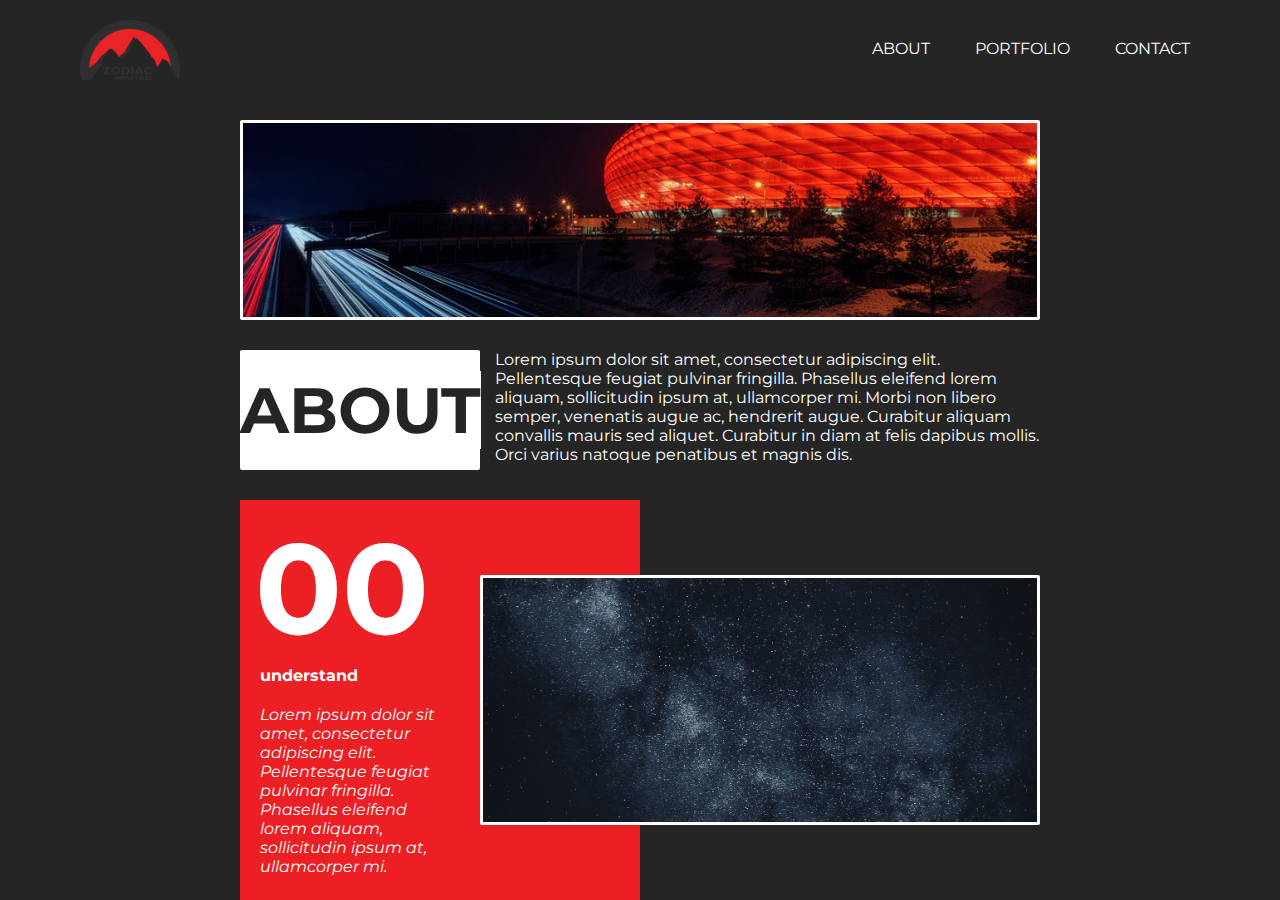
==== about.html @ 88be8e53 "init about page" ====
<!doctype>
<html>
<head>
	<title>Zodiac Industrial</title>
	<meta charset="utf-8">
	<meta lang="en">
	<meta name="viewport" content="width=device-width, initial-scale=1.0">
	<link href="about.css" type="text/css" rel="stylesheet">
	<link href="about_small.css" type="text/css" rel="stylesheet">
</head>
<body>
		<header>
			<img src="img/Color_Logo.png">
			<div id="link_bar">
				<a src="#">ABOUT</a>
				<a src="#">PORTFOLIO</a>
				<a src="#">CONTACT</a>
			</div>
		</header>

	<div id="main_content">
		<div id="main_banner"></div>

		<article id="about-section">
			<div>
				<h1>ABOUT</h1>
			</div>
			<div>
				<p>Lorem ipsum dolor sit amet, consectetur adipiscing elit. Pellentesque feugiat pulvinar fringilla. Phasellus eleifend lorem aliquam, sollicitudin ipsum at, ullamcorper mi. Morbi non libero semper, venenatis augue ac, hendrerit augue. Curabitur aliquam convallis mauris sed aliquet. Curabitur in diam at felis dapibus mollis. Orci varius natoque penatibus et magnis dis.</p>
			</div>
		</article>

		<article id="understand">
			<div id="understand_text">
				<h1>00</h1>
				<b>understand</b>
				<i>Lorem ipsum dolor sit amet, consectetur adipiscing elit. Pellentesque feugiat pulvinar fringilla. Phasellus eleifend lorem aliquam, sollicitudin ipsum at, ullamcorper mi.</h1>
			</div>
			<div id="understand_banner"></div>
			<div class="box_art">
				<div></div>
				<div></div>
				<div></div>
				<div></div>
				<div></div>
			</div>
		</article>


	</div>
	<script src=""></script>
</body>
</html>
---- about.css ----
@import url('https://fonts.googleapis.com/css?family=Montserrat:400,700&display=swap');

* {
	margin:0;
	padding:0;
	box-sizing:border-box;
	font-family: 'Montserrat', sans-serif;
	color:#FFFFFF;
}

body{
	background-color:#252525;
}

header{
	display:flex;
	justify-content: space-between;
	padding:0 80px;
  margin-bottom: 20px;
}

header img{
	width:100px;
	height:100px;
}

header div{
	display:flex;
	align-items:center;
}

header div a{
	padding:10px;
	border-bottom:solid 3px rgba(0,0,0,0);
}

header div a:hover{
	cursor:default;
	border-bottom:solid 3px white;
}


header div a:nth-child(2) {
	margin:0 25px;
}

#main_content{
  margin:0 auto;
  display:flex;
  flex-direction:column;
  justify-content:center;
  align-items:center;
  max-width:800px;
}

#main_banner{
  width:100%;
  height:200px;
  background-image: url("img/Allianz-Arena.jpg");
  background-size:cover;
  background-position: center;
  border:solid 3px white;
  border-radius:2px;
  margin-bottom:30px;
}

#about-section{
  display:flex;
  flex-direction: row;
  justify-content:center;
  align-items:center;
  height:120px;
}

#about-section div{
  height: 100%;
}

#about-section div:nth-child(1){
  display:flex;
  justify-content: center;
  align-items:center;
  margin-right:15px;
  border-radius: 2px;
  padding:0 25px;
  width:30%;
  font-size:2em;
  background-color:white;
}

#about-section div:nth-child(2){
  width:70%;
}

#about-section h1{
  background-color:white;
  color:#252525;
  font-weight: bold;
}

#understand{
  height: 400px;
  width:100%;
  position:relative;
  margin-top:30px;
}

#understand_text{
  width:50%;
  height:400px;
  background-color:#EC1F24;
  display:flex;
  flex-direction:column;
  padding:10px 0px 10px 15px;
  position:absolute;
  top:0;
  left:0;
}

#understand_text>*{
	width:50%;
}

#understand_text h1{
	font-size:8em;
}

#understand_text b {
	margin-bottom:20px;
	margin-left:5px;
}

#understand_text i {
	margin-left:5px;
}

#understand_banner{
  width:70%;
  height:250px;
  background-image: url("img/astrology-astronomy-constellation-2098427.jpg");
  background-size:cover;
  background-position: center;
  border:solid 3px white;
  border-radius:2px;
  position:relative;
  top:75px;
  right:0;
  margin-left:auto;
}
---- about_small.css ----
@media only screen and (max-width: 800px) {
  header{
    flex-direction:column;
  }

  #main_banner{
    border:1px solid white;
    width:90%;
  }

  #about-section{
    flex-direction: column;
    width:90%;
    height:100%;
  }

  #about-section div:nth-child(1){
    width:100%;
    margin:0;
    margin-bottom:15px;
    padding:20px;
  }

  #about-section div:nth-child(2){
    width:100%;
  }
  
  #understand{
	  display:flex;
	  flex-direction:row;
	  position:static;
	  width:90%;
	  background-color:gray;
	  height:auto;
  }
  
  #understand_text{
	  width:50%;
	  height:auto;
  }
  
  #understand_text>*{
	  width:95%;
  }
  
  #understand_text h1{
	  font-size:5em;
  }
  
  #understand_text{
	  position:static;
  }
  
  #understand_banner{
	  width:50%;
	  height:auto;
	  background-image: url("img/astrology-astronomy-constellation-2098427.jpg");
	  background-size:cover;
	  background-position: center;
	  border:solid 3px white;
	  border-radius:2px;
  }
}
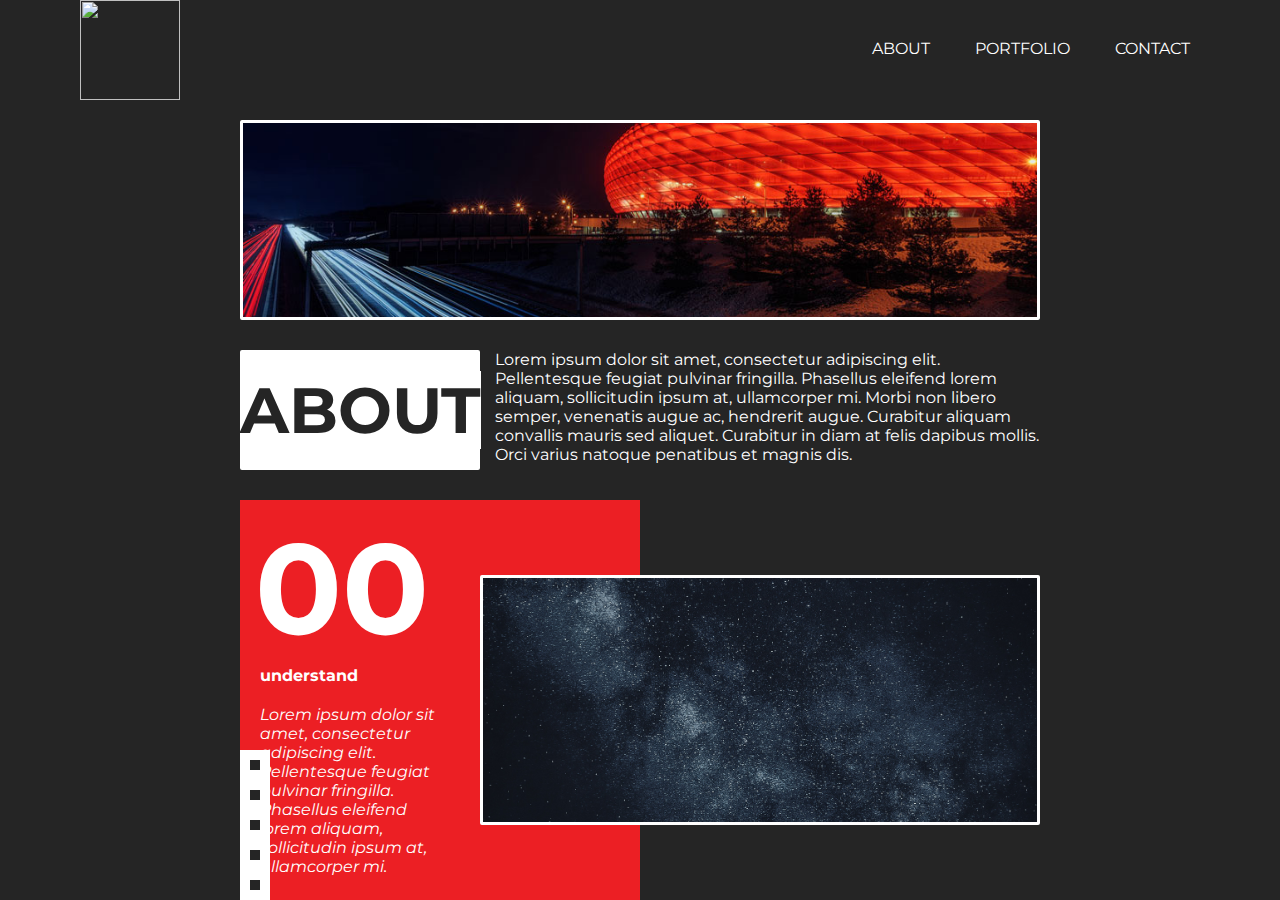
==== commit 4ab7aee0: "sorted images, renamed files, adjusted logos" ====
--- a/about.html
+++ b/about.html
@@ -10,7 +10,7 @@
 </head>
 <body>
 		<header>
-			<img src="img/Color_Logo.png">
+			<img src="img/logos/rb_logo.png">
 			<div id="link_bar">
 				<a src="#">ABOUT</a>
 				<a src="#">PORTFOLIO</a>
@@ -37,12 +37,12 @@
 				<i>Lorem ipsum dolor sit amet, consectetur adipiscing elit. Pellentesque feugiat pulvinar fringilla. Phasellus eleifend lorem aliquam, sollicitudin ipsum at, ullamcorper mi.</h1>
 			</div>
 			<div id="understand_banner"></div>
-			<div class="box_art">
-				<div></div>
-				<div></div>
-				<div></div>
-				<div></div>
-				<div></div>
+			<div id="understand_box_art" class="box_art">
+				<div class="box"></div>
+				<div class="box"></div>
+				<div class="box"></div>
+				<div class="box"></div>
+				<div class="box"></div>
 			</div>
 		</article>
 
--- a/about.css
+++ b/about.css
@@ -56,7 +56,7 @@
 #main_banner{
   width:100%;
   height:200px;
-  background-image: url("img/Allianz-Arena.jpg");
+  background-image: url("img/allianz_arena.jpg");
   background-size:cover;
   background-position: center;
   border:solid 3px white;
@@ -137,7 +137,7 @@
 #understand_banner{
   width:70%;
   height:250px;
-  background-image: url("img/astrology-astronomy-constellation-2098427.jpg");
+  background-image: url("img/astrology_astronomy_constellation.jpg");
   background-size:cover;
   background-position: center;
   border:solid 3px white;
@@ -147,3 +147,17 @@
   right:0;
   margin-left:auto;
 }
+
+#understand .box_art{
+  display:flex;
+  flex-direction:column;
+  position:relative;
+  z-index: 1;
+}
+
+.box{
+  width:30px;
+  height:30px;
+  border:solid 10px white;
+  background-color:#252525;
+}--- a/about_small.css
+++ b/about_small.css
@@ -60,4 +60,5 @@
 	  border:solid 3px white;
 	  border-radius:2px;
   }
+  
 }
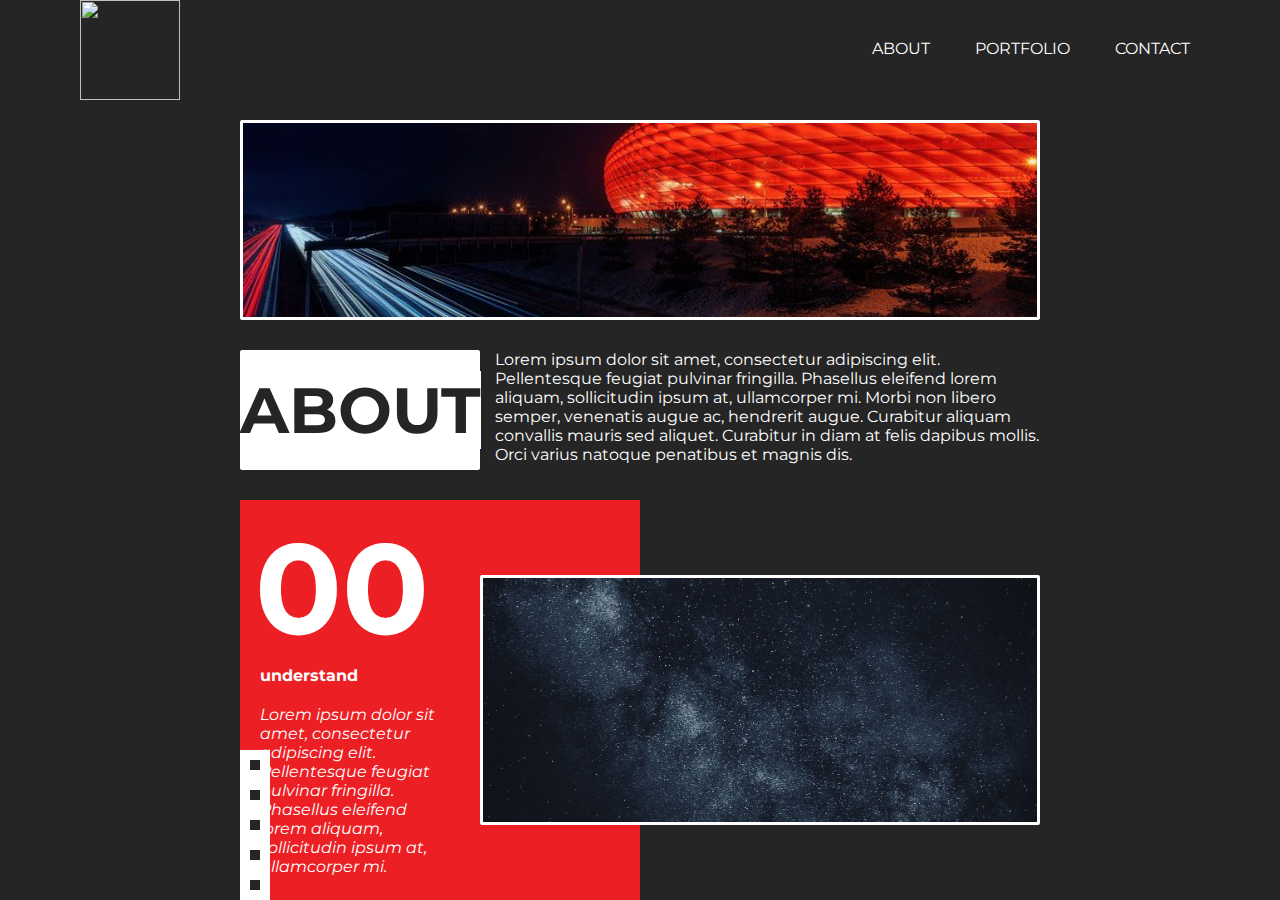
==== commit 8c915559: "Linked about in bars. added compressed images. linked compressed images" ====
--- a/about.html
+++ b/about.html
@@ -10,9 +10,11 @@
 </head>
 <body>
 		<header>
-			<img src="img/logos/rb_logo.png">
+			<a href="/">
+				<img src="img/logos/wr_logo-compressed.png">
+			</a>
 			<div id="link_bar">
-				<a src="#">ABOUT</a>
+				<a src="about.html">ABOUT</a>
 				<a src="#">PORTFOLIO</a>
 				<a src="#">CONTACT</a>
 			</div>
--- a/about.css
+++ b/about.css
@@ -56,7 +56,7 @@
 #main_banner{
   width:100%;
   height:200px;
-  background-image: url("img/allianz_arena.jpg");
+  background-image: url("img/allianz_arena-compressed.jpg");
   background-size:cover;
   background-position: center;
   border:solid 3px white;
@@ -137,7 +137,7 @@
 #understand_banner{
   width:70%;
   height:250px;
-  background-image: url("img/astrology_astronomy_constellation.jpg");
+  background-image: url("img/astrology_astronomy_constellation-compressed.jpg");
   background-size:cover;
   background-position: center;
   border:solid 3px white;
@@ -160,4 +160,4 @@
   height:30px;
   border:solid 10px white;
   background-color:#252525;
-}+}
--- a/about_small.css
+++ b/about_small.css
@@ -24,7 +24,7 @@
   #about-section div:nth-child(2){
     width:100%;
   }
-  
+
   #understand{
 	  display:flex;
 	  flex-direction:row;
@@ -33,32 +33,32 @@
 	  background-color:gray;
 	  height:auto;
   }
-  
+
   #understand_text{
 	  width:50%;
 	  height:auto;
   }
-  
+
   #understand_text>*{
 	  width:95%;
   }
-  
+
   #understand_text h1{
 	  font-size:5em;
   }
-  
+
   #understand_text{
 	  position:static;
   }
-  
+
   #understand_banner{
 	  width:50%;
 	  height:auto;
-	  background-image: url("img/astrology-astronomy-constellation-2098427.jpg");
+	  background-image: url("img/astrology-astronomy-constellation-compressed.jpg");
 	  background-size:cover;
 	  background-position: center;
 	  border:solid 3px white;
 	  border-radius:2px;
   }
-  
+
 }
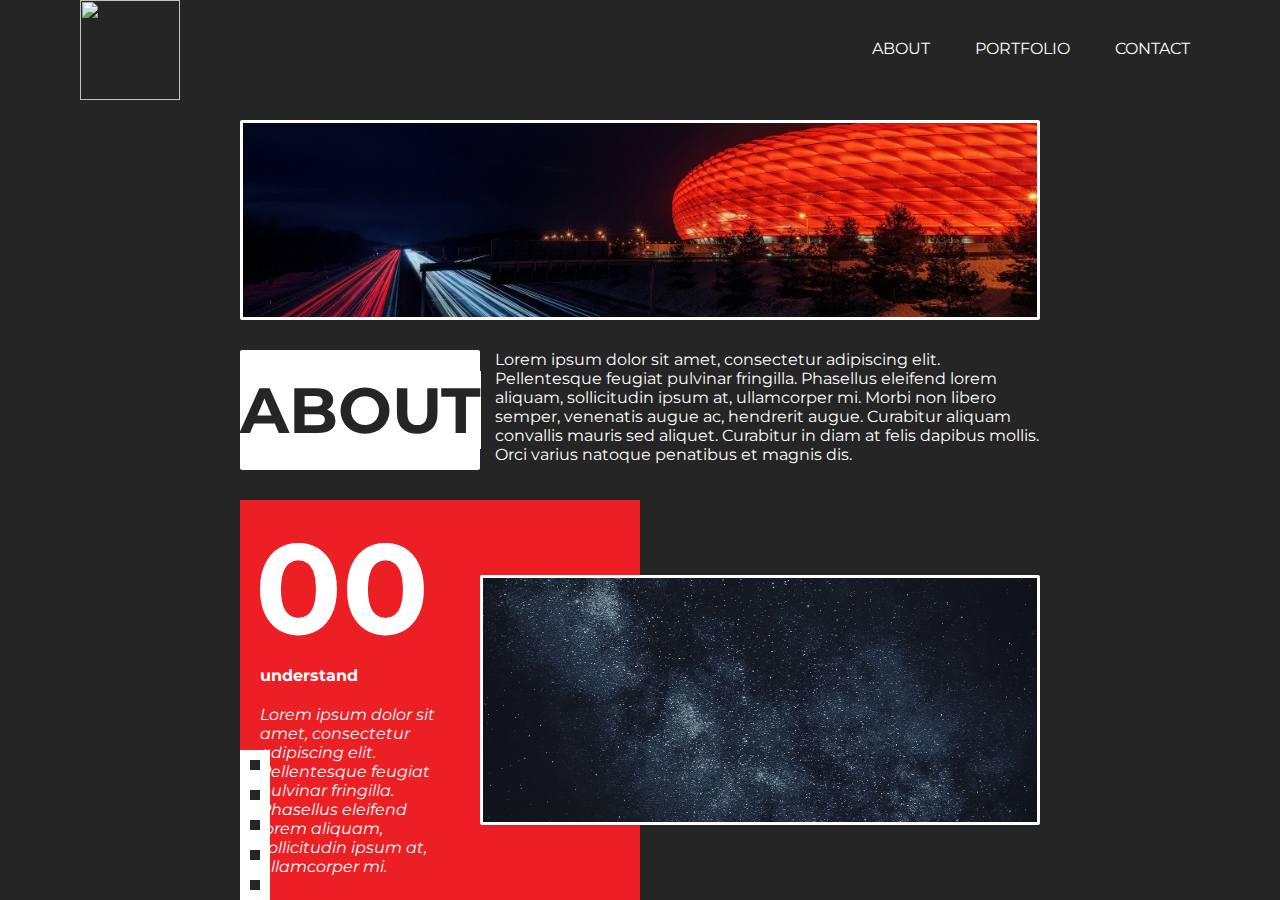
==== commit aa3ed33d: "Removed link decoration, linked properly, linked images properly." ====
--- a/about.html
+++ b/about.html
@@ -14,7 +14,7 @@
 				<img src="img/logos/wr_logo-compressed.png">
 			</a>
 			<div id="link_bar">
-				<a src="about.html">ABOUT</a>
+				<a href="about.html">ABOUT</a>
 				<a src="#">PORTFOLIO</a>
 				<a src="#">CONTACT</a>
 			</div>
--- a/about.css
+++ b/about.css
@@ -6,6 +6,10 @@
 	box-sizing:border-box;
 	font-family: 'Montserrat', sans-serif;
 	color:#FFFFFF;
+}
+
+a{
+	text-decoration: none;
 }
 
 body{
@@ -56,7 +60,7 @@
 #main_banner{
   width:100%;
   height:200px;
-  background-image: url("img/allianz_arena-compressed.jpg");
+  background-image: url("img/allianz-arena-1k-compressed.jpg");
   background-size:cover;
   background-position: center;
   border:solid 3px white;
@@ -137,7 +141,7 @@
 #understand_banner{
   width:70%;
   height:250px;
-  background-image: url("img/astrology_astronomy_constellation-compressed.jpg");
+  background-image: url("img/astrology-astronomy-constellation-1k-compressed.jpg");
   background-size:cover;
   background-position: center;
   border:solid 3px white;
--- a/about_small.css
+++ b/about_small.css
@@ -1,6 +1,10 @@
 @media only screen and (max-width: 800px) {
   header{
     flex-direction:column;
+  }
+
+  a{
+  	text-decoration: none;
   }
 
   #main_banner{
@@ -54,7 +58,7 @@
   #understand_banner{
 	  width:50%;
 	  height:auto;
-	  background-image: url("img/astrology-astronomy-constellation-compressed.jpg");
+	  background-image: url("img/astrology-astronomy-constellation-1k-compressed.jpg");
 	  background-size:cover;
 	  background-position: center;
 	  border:solid 3px white;
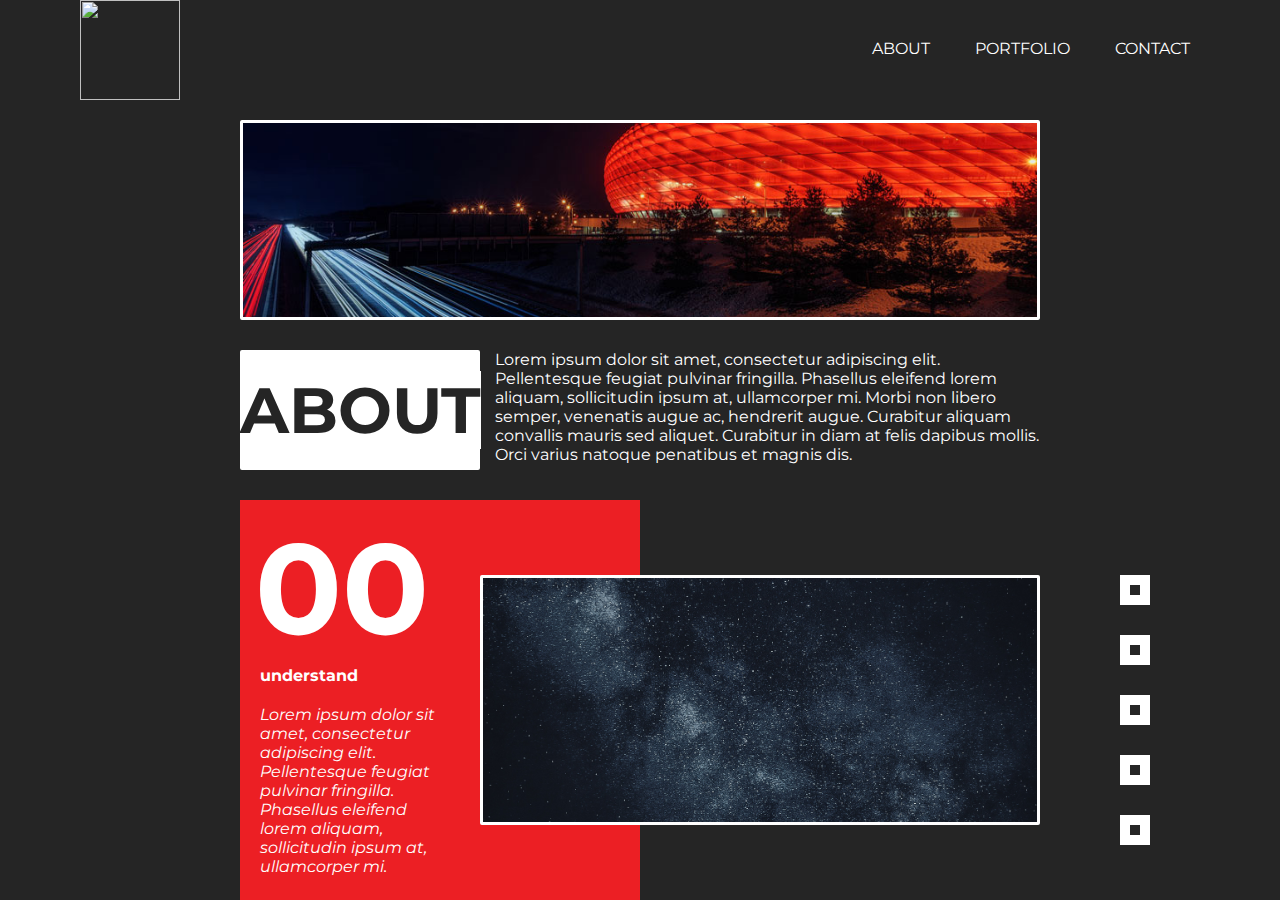
==== commit 2c125c27: "stylized boxes" ====
--- a/about.html
+++ b/about.html
@@ -1,55 +1,53 @@
-<!doctype>
-<html>
-<head>
-	<title>Zodiac Industrial</title>
-	<meta charset="utf-8">
-	<meta lang="en">
-	<meta name="viewport" content="width=device-width, initial-scale=1.0">
-	<link href="about.css" type="text/css" rel="stylesheet">
-	<link href="about_small.css" type="text/css" rel="stylesheet">
-</head>
-<body>
-		<header>
-			<a href="/">
-				<img src="img/logos/wr_logo-compressed.png">
-			</a>
-			<div id="link_bar">
-				<a href="about.html">ABOUT</a>
-				<a src="#">PORTFOLIO</a>
-				<a src="#">CONTACT</a>
-			</div>
-		</header>
-
-	<div id="main_content">
-		<div id="main_banner"></div>
-
-		<article id="about-section">
-			<div>
-				<h1>ABOUT</h1>
-			</div>
-			<div>
-				<p>Lorem ipsum dolor sit amet, consectetur adipiscing elit. Pellentesque feugiat pulvinar fringilla. Phasellus eleifend lorem aliquam, sollicitudin ipsum at, ullamcorper mi. Morbi non libero semper, venenatis augue ac, hendrerit augue. Curabitur aliquam convallis mauris sed aliquet. Curabitur in diam at felis dapibus mollis. Orci varius natoque penatibus et magnis dis.</p>
-			</div>
-		</article>
-
-		<article id="understand">
-			<div id="understand_text">
-				<h1>00</h1>
-				<b>understand</b>
-				<i>Lorem ipsum dolor sit amet, consectetur adipiscing elit. Pellentesque feugiat pulvinar fringilla. Phasellus eleifend lorem aliquam, sollicitudin ipsum at, ullamcorper mi.</h1>
-			</div>
-			<div id="understand_banner"></div>
-			<div id="understand_box_art" class="box_art">
-				<div class="box"></div>
-				<div class="box"></div>
-				<div class="box"></div>
-				<div class="box"></div>
-				<div class="box"></div>
-			</div>
-		</article>
-
-
-	</div>
-	<script src=""></script>
-</body>
-</html>
+<!doctype>
+<html>
+<head>
+	<title>Zodiac Industrial</title>
+	<meta charset="utf-8">
+	<meta lang="en">
+	<meta name="viewport" content="width=device-width, initial-scale=1.0">
+	<link href="about.css" type="text/css" rel="stylesheet">
+	<link href="about_small.css" type="text/css" rel="stylesheet">
+</head>
+<body>
+		<header>
+			<img src="img/logos/rb_logo.png">
+			<div id="link_bar">
+				<a src="#">ABOUT</a>
+				<a src="#">PORTFOLIO</a>
+				<a src="#">CONTACT</a>
+			</div>
+		</header>
+
+	<div id="main_content">
+		<div id="main_banner"></div>
+
+		<article id="about-section">
+			<div>
+				<h1>ABOUT</h1>
+			</div>
+			<div>
+				<p>Lorem ipsum dolor sit amet, consectetur adipiscing elit. Pellentesque feugiat pulvinar fringilla. Phasellus eleifend lorem aliquam, sollicitudin ipsum at, ullamcorper mi. Morbi non libero semper, venenatis augue ac, hendrerit augue. Curabitur aliquam convallis mauris sed aliquet. Curabitur in diam at felis dapibus mollis. Orci varius natoque penatibus et magnis dis.</p>
+			</div>
+		</article>
+
+		<article id="understand">
+			<div id="understand_text">
+				<h1>00</h1>
+				<b>understand</b>
+				<i>Lorem ipsum dolor sit amet, consectetur adipiscing elit. Pellentesque feugiat pulvinar fringilla. Phasellus eleifend lorem aliquam, sollicitudin ipsum at, ullamcorper mi.</h1>
+			</div>
+			<div id="understand_banner"></div>
+			<div id="understand_box_art" class="box_art">
+				<div class="box"></div>
+				<div class="box"></div>
+				<div class="box"></div>
+				<div class="box"></div>
+				<div class="box"></div>
+			</div>
+		</article>
+
+
+	</div>
+	<script src=""></script>
+</body>
+</html>
--- a/about.css
+++ b/about.css
@@ -1,167 +1,167 @@
-@import url('https://fonts.googleapis.com/css?family=Montserrat:400,700&display=swap');
-
-* {
-	margin:0;
-	padding:0;
-	box-sizing:border-box;
-	font-family: 'Montserrat', sans-serif;
-	color:#FFFFFF;
-}
-
-a{
-	text-decoration: none;
-}
-
-body{
-	background-color:#252525;
-}
-
-header{
-	display:flex;
-	justify-content: space-between;
-	padding:0 80px;
-  margin-bottom: 20px;
-}
-
-header img{
-	width:100px;
-	height:100px;
-}
-
-header div{
-	display:flex;
-	align-items:center;
-}
-
-header div a{
-	padding:10px;
-	border-bottom:solid 3px rgba(0,0,0,0);
-}
-
-header div a:hover{
-	cursor:default;
-	border-bottom:solid 3px white;
-}
-
-
-header div a:nth-child(2) {
-	margin:0 25px;
-}
-
-#main_content{
-  margin:0 auto;
-  display:flex;
-  flex-direction:column;
-  justify-content:center;
-  align-items:center;
-  max-width:800px;
-}
-
-#main_banner{
-  width:100%;
-  height:200px;
-  background-image: url("img/allianz-arena-1k-compressed.jpg");
-  background-size:cover;
-  background-position: center;
-  border:solid 3px white;
-  border-radius:2px;
-  margin-bottom:30px;
-}
-
-#about-section{
-  display:flex;
-  flex-direction: row;
-  justify-content:center;
-  align-items:center;
-  height:120px;
-}
-
-#about-section div{
-  height: 100%;
-}
-
-#about-section div:nth-child(1){
-  display:flex;
-  justify-content: center;
-  align-items:center;
-  margin-right:15px;
-  border-radius: 2px;
-  padding:0 25px;
-  width:30%;
-  font-size:2em;
-  background-color:white;
-}
-
-#about-section div:nth-child(2){
-  width:70%;
-}
-
-#about-section h1{
-  background-color:white;
-  color:#252525;
-  font-weight: bold;
-}
-
-#understand{
-  height: 400px;
-  width:100%;
-  position:relative;
-  margin-top:30px;
-}
-
-#understand_text{
-  width:50%;
-  height:400px;
-  background-color:#EC1F24;
-  display:flex;
-  flex-direction:column;
-  padding:10px 0px 10px 15px;
-  position:absolute;
-  top:0;
-  left:0;
-}
-
-#understand_text>*{
-	width:50%;
-}
-
-#understand_text h1{
-	font-size:8em;
-}
-
-#understand_text b {
-	margin-bottom:20px;
-	margin-left:5px;
-}
-
-#understand_text i {
-	margin-left:5px;
-}
-
-#understand_banner{
-  width:70%;
-  height:250px;
-  background-image: url("img/astrology-astronomy-constellation-1k-compressed.jpg");
-  background-size:cover;
-  background-position: center;
-  border:solid 3px white;
-  border-radius:2px;
-  position:relative;
-  top:75px;
-  right:0;
-  margin-left:auto;
-}
-
-#understand .box_art{
-  display:flex;
-  flex-direction:column;
-  position:relative;
-  z-index: 1;
-}
-
-.box{
-  width:30px;
-  height:30px;
-  border:solid 10px white;
-  background-color:#252525;
-}
+@import url('https://fonts.googleapis.com/css?family=Montserrat:400,700&display=swap');
+
+* {
+	margin:0;
+	padding:0;
+	box-sizing:border-box;
+	font-family: 'Montserrat', sans-serif;
+	color:#FFFFFF;
+}
+
+body{
+	background-color:#252525;
+}
+
+header{
+	display:flex;
+	justify-content: space-between;
+	padding:0 80px;
+  margin-bottom: 20px;
+}
+
+header img{
+	width:100px;
+	height:100px;
+}
+
+header div{
+	display:flex;
+	align-items:center;
+}
+
+header div a{
+	padding:10px;
+	border-bottom:solid 3px rgba(0,0,0,0);
+}
+
+header div a:hover{
+	cursor:default;
+	border-bottom:solid 3px white;
+}
+
+
+header div a:nth-child(2) {
+	margin:0 25px;
+}
+
+#main_content{
+  margin:0 auto;
+  display:flex;
+  flex-direction:column;
+  justify-content:center;
+  align-items:center;
+  max-width:800px;
+}
+
+#main_banner{
+  width:100%;
+  height:200px;
+  background-image: url("img/allianz_arena.jpg");
+  background-size:cover;
+  background-position: center;
+  border:solid 3px white;
+  border-radius:2px;
+  margin-bottom:30px;
+}
+
+#about-section{
+  display:flex;
+  flex-direction: row;
+  justify-content:center;
+  align-items:center;
+  height:120px;
+}
+
+#about-section div{
+  height: 100%;
+}
+
+#about-section div:nth-child(1){
+  display:flex;
+  justify-content: center;
+  align-items:center;
+  margin-right:15px;
+  border-radius: 2px;
+  padding:0 25px;
+  width:30%;
+  font-size:2em;
+  background-color:white;
+}
+
+#about-section div:nth-child(2){
+  width:70%;
+}
+
+#about-section h1{
+  background-color:white;
+  color:#252525;
+  font-weight: bold;
+}
+
+#understand{
+  height: 400px;
+  width:100%;
+  position:relative;
+  margin-top:30px;
+}
+
+#understand_text{
+  width:50%;
+  height:400px;
+  background-color:#EC1F24;
+  display:flex;
+  flex-direction:column;
+  padding:10px 0px 10px 15px;
+  position:absolute;
+  top:0;
+  left:0;
+}
+
+#understand_text>*{
+	width:50%;
+}
+
+#understand_text h1{
+	font-size:8em;
+}
+
+#understand_text b {
+	margin-bottom:20px;
+	margin-left:5px;
+}
+
+#understand_text i {
+	margin-left:5px;
+}
+
+#understand_banner{
+  width:70%;
+  height:250px;
+  background-image: url("img/astrology_astronomy_constellation.jpg");
+  background-size:cover;
+  background-position: center;
+  border:solid 3px white;
+  border-radius:2px;
+  position:relative;
+  top:75px;
+  right:0;
+  margin-left:auto;
+}
+
+#understand .box_art{
+  display:flex;
+  flex-direction:column;
+  position:absolute;
+  top:15%;
+  left:110%;
+  z-index: 1;
+  padding-right:20px;
+}
+
+.box{
+  width:30px;
+  height:30px;
+  border:solid 10px white;
+  margin:15px 0;
+  background-color:#252525;
+}--- a/about_small.css
+++ b/about_small.css
@@ -1,68 +1,64 @@
-@media only screen and (max-width: 800px) {
-  header{
-    flex-direction:column;
-  }
-
-  a{
-  	text-decoration: none;
-  }
-
-  #main_banner{
-    border:1px solid white;
-    width:90%;
-  }
-
-  #about-section{
-    flex-direction: column;
-    width:90%;
-    height:100%;
-  }
-
-  #about-section div:nth-child(1){
-    width:100%;
-    margin:0;
-    margin-bottom:15px;
-    padding:20px;
-  }
-
-  #about-section div:nth-child(2){
-    width:100%;
-  }
-
-  #understand{
-	  display:flex;
-	  flex-direction:row;
-	  position:static;
-	  width:90%;
-	  background-color:gray;
-	  height:auto;
-  }
-
-  #understand_text{
-	  width:50%;
-	  height:auto;
-  }
-
-  #understand_text>*{
-	  width:95%;
-  }
-
-  #understand_text h1{
-	  font-size:5em;
-  }
-
-  #understand_text{
-	  position:static;
-  }
-
-  #understand_banner{
-	  width:50%;
-	  height:auto;
-	  background-image: url("img/astrology-astronomy-constellation-1k-compressed.jpg");
-	  background-size:cover;
-	  background-position: center;
-	  border:solid 3px white;
-	  border-radius:2px;
-  }
-
-}
+@media only screen and (max-width: 800px) {
+  header{
+    flex-direction:column;
+  }
+
+  #main_banner{
+    border:1px solid white;
+    width:90%;
+  }
+
+  #about-section{
+    flex-direction: column;
+    width:90%;
+    height:100%;
+  }
+
+  #about-section div:nth-child(1){
+    width:100%;
+    margin:0;
+    margin-bottom:15px;
+    padding:20px;
+  }
+
+  #about-section div:nth-child(2){
+    width:100%;
+  }
+  
+  #understand{
+	  display:flex;
+	  flex-direction:row;
+	  position:static;
+	  width:90%;
+	  background-color:gray;
+	  height:auto;
+  }
+  
+  #understand_text{
+	  width:50%;
+	  height:auto;
+  }
+  
+  #understand_text>*{
+	  width:95%;
+  }
+  
+  #understand_text h1{
+	  font-size:5em;
+  }
+  
+  #understand_text{
+	  position:static;
+  }
+  
+  #understand_banner{
+	  width:50%;
+	  height:auto;
+	  background-image: url("img/astrology-astronomy-constellation-2098427.jpg");
+	  background-size:cover;
+	  background-position: center;
+	  border:solid 3px white;
+	  border-radius:2px;
+  }
+  
+}
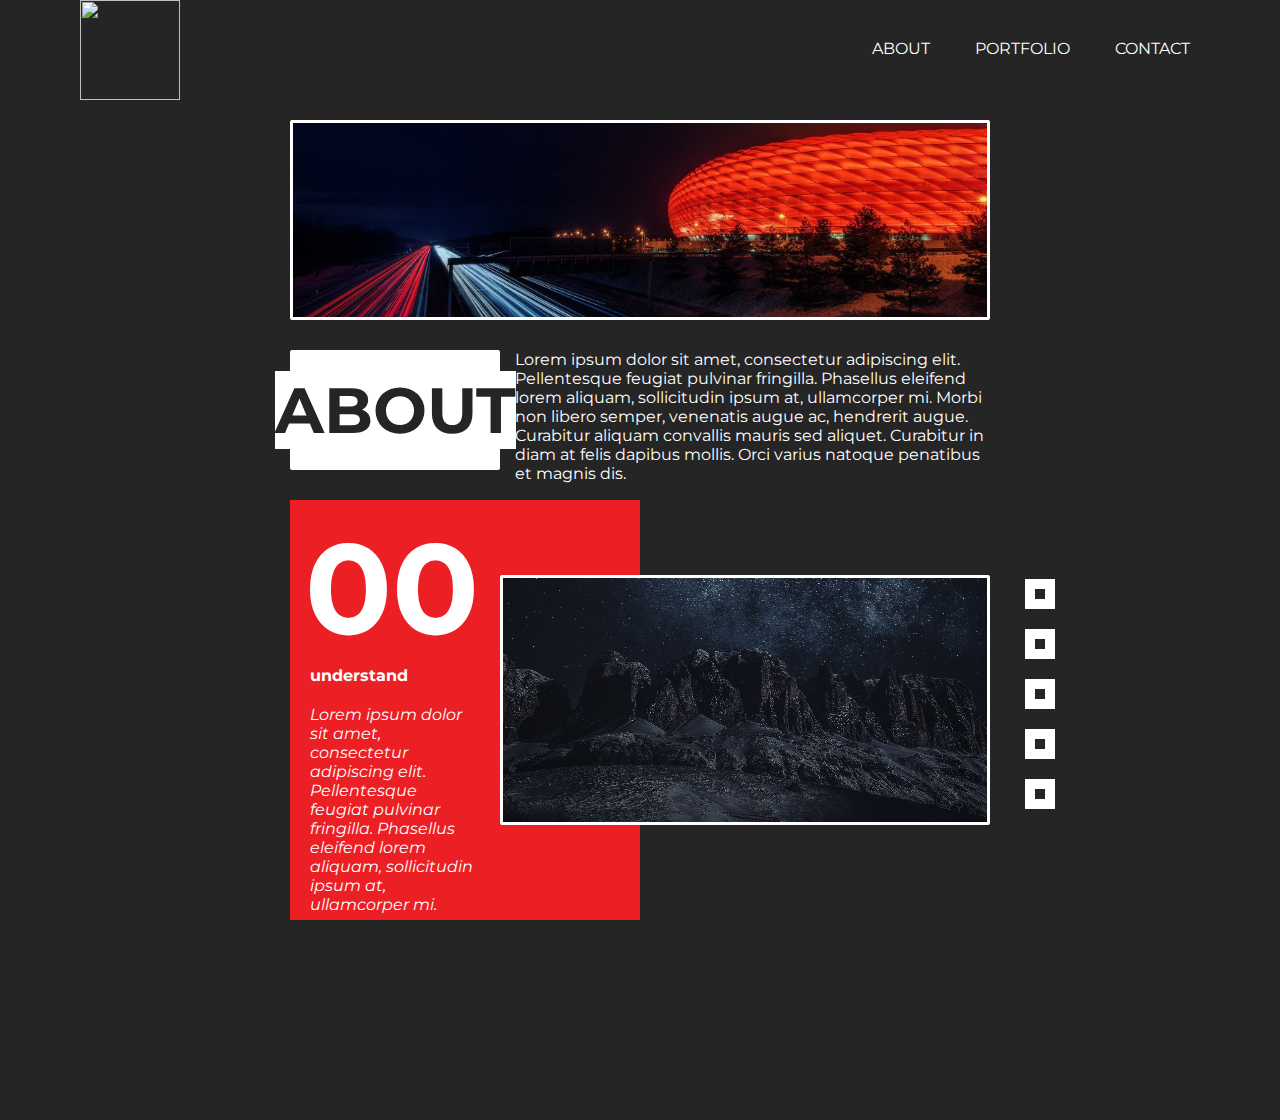
==== commit 38f79355: "Merge branch 'master' into master" ====
--- a/about.html
+++ b/about.html
@@ -1,53 +1,55 @@
-<!doctype>
-<html>
-<head>
-	<title>Zodiac Industrial</title>
-	<meta charset="utf-8">
-	<meta lang="en">
-	<meta name="viewport" content="width=device-width, initial-scale=1.0">
-	<link href="about.css" type="text/css" rel="stylesheet">
-	<link href="about_small.css" type="text/css" rel="stylesheet">
-</head>
-<body>
-		<header>
-			<img src="img/logos/rb_logo.png">
-			<div id="link_bar">
-				<a src="#">ABOUT</a>
-				<a src="#">PORTFOLIO</a>
-				<a src="#">CONTACT</a>
-			</div>
-		</header>
-
-	<div id="main_content">
-		<div id="main_banner"></div>
-
-		<article id="about-section">
-			<div>
-				<h1>ABOUT</h1>
-			</div>
-			<div>
-				<p>Lorem ipsum dolor sit amet, consectetur adipiscing elit. Pellentesque feugiat pulvinar fringilla. Phasellus eleifend lorem aliquam, sollicitudin ipsum at, ullamcorper mi. Morbi non libero semper, venenatis augue ac, hendrerit augue. Curabitur aliquam convallis mauris sed aliquet. Curabitur in diam at felis dapibus mollis. Orci varius natoque penatibus et magnis dis.</p>
-			</div>
-		</article>
-
-		<article id="understand">
-			<div id="understand_text">
-				<h1>00</h1>
-				<b>understand</b>
-				<i>Lorem ipsum dolor sit amet, consectetur adipiscing elit. Pellentesque feugiat pulvinar fringilla. Phasellus eleifend lorem aliquam, sollicitudin ipsum at, ullamcorper mi.</h1>
-			</div>
-			<div id="understand_banner"></div>
-			<div id="understand_box_art" class="box_art">
-				<div class="box"></div>
-				<div class="box"></div>
-				<div class="box"></div>
-				<div class="box"></div>
-				<div class="box"></div>
-			</div>
-		</article>
-
-
-	</div>
-	<script src=""></script>
-</body>
-</html>
+<!doctype>
+<html>
+<head>
+	<title>Zodiac Industrial</title>
+	<meta charset="utf-8">
+	<meta lang="en">
+	<meta name="viewport" content="width=device-width, initial-scale=1.0">
+	<link href="about.css" type="text/css" rel="stylesheet">
+	<link href="about_small.css" type="text/css" rel="stylesheet">
+</head>
+<body>
+		<header>
+			<a href="/">
+				<img src="img/logos/wr_logo-compressed.png">
+			</a>
+			<div id="link_bar">
+				<a href="about.html">ABOUT</a>
+				<a src="#">PORTFOLIO</a>
+				<a src="#">CONTACT</a>
+			</div>
+		</header>
+
+	<div id="main_content">
+		<div id="main_banner"></div>
+
+		<article id="about-section">
+			<div>
+				<h1>ABOUT</h1>
+			</div>
+			<div>
+				<p>Lorem ipsum dolor sit amet, consectetur adipiscing elit. Pellentesque feugiat pulvinar fringilla. Phasellus eleifend lorem aliquam, sollicitudin ipsum at, ullamcorper mi. Morbi non libero semper, venenatis augue ac, hendrerit augue. Curabitur aliquam convallis mauris sed aliquet. Curabitur in diam at felis dapibus mollis. Orci varius natoque penatibus et magnis dis.</p>
+			</div>
+		</article>
+
+		<article id="understand">
+			<div id="understand_text">
+				<h1>00</h1>
+				<b>understand</b>
+				<i>Lorem ipsum dolor sit amet, consectetur adipiscing elit. Pellentesque feugiat pulvinar fringilla. Phasellus eleifend lorem aliquam, sollicitudin ipsum at, ullamcorper mi.</i>
+			</div>
+			<div id="understand_banner"></div>
+			<div id="understand_box_art" class="box_art">
+				<div class="box"></div>
+				<div class="box"></div>
+				<div class="box"></div>
+				<div class="box"></div>
+				<div class="box"></div>
+			</div>
+		</article>
+
+
+	</div>
+	<script src=""></script>
+</body>
+</html>
--- a/about.css
+++ b/about.css
@@ -1,167 +1,170 @@
-@import url('https://fonts.googleapis.com/css?family=Montserrat:400,700&display=swap');
-
-* {
-	margin:0;
-	padding:0;
-	box-sizing:border-box;
-	font-family: 'Montserrat', sans-serif;
-	color:#FFFFFF;
-}
-
-body{
-	background-color:#252525;
-}
-
-header{
-	display:flex;
-	justify-content: space-between;
-	padding:0 80px;
-  margin-bottom: 20px;
-}
-
-header img{
-	width:100px;
-	height:100px;
-}
-
-header div{
-	display:flex;
-	align-items:center;
-}
-
-header div a{
-	padding:10px;
-	border-bottom:solid 3px rgba(0,0,0,0);
-}
-
-header div a:hover{
-	cursor:default;
-	border-bottom:solid 3px white;
-}
-
-
-header div a:nth-child(2) {
-	margin:0 25px;
-}
-
-#main_content{
-  margin:0 auto;
-  display:flex;
-  flex-direction:column;
-  justify-content:center;
-  align-items:center;
-  max-width:800px;
-}
-
-#main_banner{
-  width:100%;
-  height:200px;
-  background-image: url("img/allianz_arena.jpg");
-  background-size:cover;
-  background-position: center;
-  border:solid 3px white;
-  border-radius:2px;
-  margin-bottom:30px;
-}
-
-#about-section{
-  display:flex;
-  flex-direction: row;
-  justify-content:center;
-  align-items:center;
-  height:120px;
-}
-
-#about-section div{
-  height: 100%;
-}
-
-#about-section div:nth-child(1){
-  display:flex;
-  justify-content: center;
-  align-items:center;
-  margin-right:15px;
-  border-radius: 2px;
-  padding:0 25px;
-  width:30%;
-  font-size:2em;
-  background-color:white;
-}
-
-#about-section div:nth-child(2){
-  width:70%;
-}
-
-#about-section h1{
-  background-color:white;
-  color:#252525;
-  font-weight: bold;
-}
-
-#understand{
-  height: 400px;
-  width:100%;
-  position:relative;
-  margin-top:30px;
-}
-
-#understand_text{
-  width:50%;
-  height:400px;
-  background-color:#EC1F24;
-  display:flex;
-  flex-direction:column;
-  padding:10px 0px 10px 15px;
-  position:absolute;
-  top:0;
-  left:0;
-}
-
-#understand_text>*{
-	width:50%;
-}
-
-#understand_text h1{
-	font-size:8em;
-}
-
-#understand_text b {
-	margin-bottom:20px;
-	margin-left:5px;
-}
-
-#understand_text i {
-	margin-left:5px;
-}
-
-#understand_banner{
-  width:70%;
-  height:250px;
-  background-image: url("img/astrology_astronomy_constellation.jpg");
-  background-size:cover;
-  background-position: center;
-  border:solid 3px white;
-  border-radius:2px;
-  position:relative;
-  top:75px;
-  right:0;
-  margin-left:auto;
-}
-
-#understand .box_art{
-  display:flex;
-  flex-direction:column;
-  position:absolute;
-  top:15%;
-  left:110%;
-  z-index: 1;
-  padding-right:20px;
-}
-
-.box{
-  width:30px;
-  height:30px;
-  border:solid 10px white;
-  margin:15px 0;
-  background-color:#252525;
-}+@import url('https://fonts.googleapis.com/css?family=Montserrat:400,700&display=swap');
+
+* {
+	margin:0;
+	padding:0;
+	box-sizing:border-box;
+	font-family: 'Montserrat', sans-serif;
+	color:#FFFFFF;
+}
+
+a{
+	text-decoration: none;
+}
+
+body{
+	background-color:#252525;
+	margin-bottom:200px;
+}
+
+header{
+	display:flex;
+	justify-content: space-between;
+	padding:0 80px;
+	margin-bottom: 20px;
+}
+
+header img{
+	width:100px;
+	height:100px;
+}
+
+header div{
+	display:flex;
+	align-items:center;
+}
+
+header div a{
+	padding:10px;
+	border-bottom:solid 3px rgba(0,0,0,0);
+}
+
+header div a:hover{
+	cursor:default;
+	border-bottom:solid 3px white;
+}
+
+
+header div a:nth-child(2) {
+	margin:0 25px;
+}
+
+#main_content{
+  margin:0 auto;
+  display:flex;
+  flex-direction:column;
+  justify-content:center;
+  align-items:center;
+  max-width:700px;
+}
+
+#main_banner{
+  width:100%;
+  height:200px;
+  background-image: url("img/allianz-arena-1k-compressed.jpg");
+  background-size:cover;
+  background-position: center;
+  border:solid 3px white;
+  border-radius:2px;
+  margin-bottom:30px;
+}
+
+#about-section{
+  display:flex;
+  flex-direction: row;
+  justify-content:center;
+  align-items:center;
+  height:120px;
+}
+
+#about-section div{
+  height: 100%;
+}
+
+#about-section div:nth-child(1){
+  display:flex;
+  justify-content: center;
+  align-items:center;
+  margin-right:15px;
+  border-radius: 2px;
+  padding:0 25px;
+  width:30%;
+  font-size:2em;
+  background-color:white;
+}
+
+#about-section div:nth-child(2){
+  width:70%;
+}
+
+#about-section h1{
+  background-color:white;
+  color:#252525;
+  font-weight: bold;
+}
+
+#understand{
+  height: 420px;
+  width:100%;
+  position:relative;
+  margin-top:30px;
+}
+
+#understand_text{
+  width:50%;
+  height:100%;
+  background-color:#EC1F24;
+  display:flex;
+  flex-direction:column;
+  padding:10px 0px 10px 15px;
+  position:absolute;
+  top:0;
+  left:0;
+}
+
+#understand_text>*{
+	width:50%;
+}
+
+#understand_text h1{
+	font-size:8em;
+}
+
+#understand_text b {
+	margin-bottom:20px;
+	margin-left:5px;
+}
+
+#understand_text i {
+	margin-left:5px;
+}
+
+#understand_banner{
+  width:70%;
+  height:250px;
+  background-image: url("img/astrology-crop-compressed.jpg");
+  background-size:cover;
+  background-position: center;
+  border:solid 3px white;
+  border-radius:2px;
+  position:relative;
+  top:75px;
+  right:0;
+  margin-left:auto;
+}
+
+#understand .box_art{
+  display:flex;
+  flex-direction:column;
+  position:relative;
+  bottom:43%;
+  left:105%;
+  z-index: 1;
+}
+
+.box{
+  width:30px;
+  height:30px;
+  margin:10px 0;
+  border:solid 10px white;
+}
--- a/about_small.css
+++ b/about_small.css
@@ -1,64 +1,82 @@
-@media only screen and (max-width: 800px) {
-  header{
-    flex-direction:column;
-  }
-
-  #main_banner{
-    border:1px solid white;
-    width:90%;
-  }
-
-  #about-section{
-    flex-direction: column;
-    width:90%;
-    height:100%;
-  }
-
-  #about-section div:nth-child(1){
-    width:100%;
-    margin:0;
-    margin-bottom:15px;
-    padding:20px;
-  }
-
-  #about-section div:nth-child(2){
-    width:100%;
-  }
-  
-  #understand{
-	  display:flex;
-	  flex-direction:row;
-	  position:static;
-	  width:90%;
-	  background-color:gray;
-	  height:auto;
-  }
-  
-  #understand_text{
-	  width:50%;
-	  height:auto;
-  }
-  
-  #understand_text>*{
-	  width:95%;
-  }
-  
-  #understand_text h1{
-	  font-size:5em;
-  }
-  
-  #understand_text{
-	  position:static;
-  }
-  
-  #understand_banner{
-	  width:50%;
-	  height:auto;
-	  background-image: url("img/astrology-astronomy-constellation-2098427.jpg");
-	  background-size:cover;
-	  background-position: center;
-	  border:solid 3px white;
-	  border-radius:2px;
-  }
-  
-}
+@media only screen and (max-width: 873px) {
+  header{
+    flex-direction:column;
+	padding:0px;
+	margin:0 auto;
+	width:90%;
+	margin-bottom:25px;
+  }
+  
+  #link_bar a{
+	  margin:0;
+	  padding:5px 15px;
+  }
+
+  #main_content{
+	  max-width:873px;
+  }
+  
+  #main_banner{
+    border:1px solid white;
+    width:90%;
+  }
+
+  #about-section{
+    flex-direction: column;
+    width:90%;
+    height:100%;
+  }
+
+  #about-section div:nth-child(1){
+    width:100%;
+    margin:0;
+    margin-bottom:15px;
+    padding:20px;
+  }
+
+  #about-section div:nth-child(2){
+    width:100%;
+  }
+
+  #understand{
+	  display:flex;
+	  flex-direction:column;
+	  position:static;
+	  width:90%;
+	  background-color:gray;
+	  height:auto;
+  }
+
+  #understand_text{
+	  width:100%;
+	  height:auto;
+  }
+
+  #understand_text>*{
+	  width:95%;
+  }
+
+  #understand_text h1{
+	  font-size:5em;
+  }
+
+  #understand_text{
+	  position:static;
+  }
+
+  #understand_banner{
+	  background-image: url("img/astrology-crop-compressed.jpg");
+	  width:100%;
+	  height:200px;
+	  margin:0;
+	  position:static;
+	  background-size:cover;
+	  background-position: center;
+	  border:0;
+	  border-radius:2px;
+  }
+
+  #understand .box_art {
+	  display:none;
+  }
+}
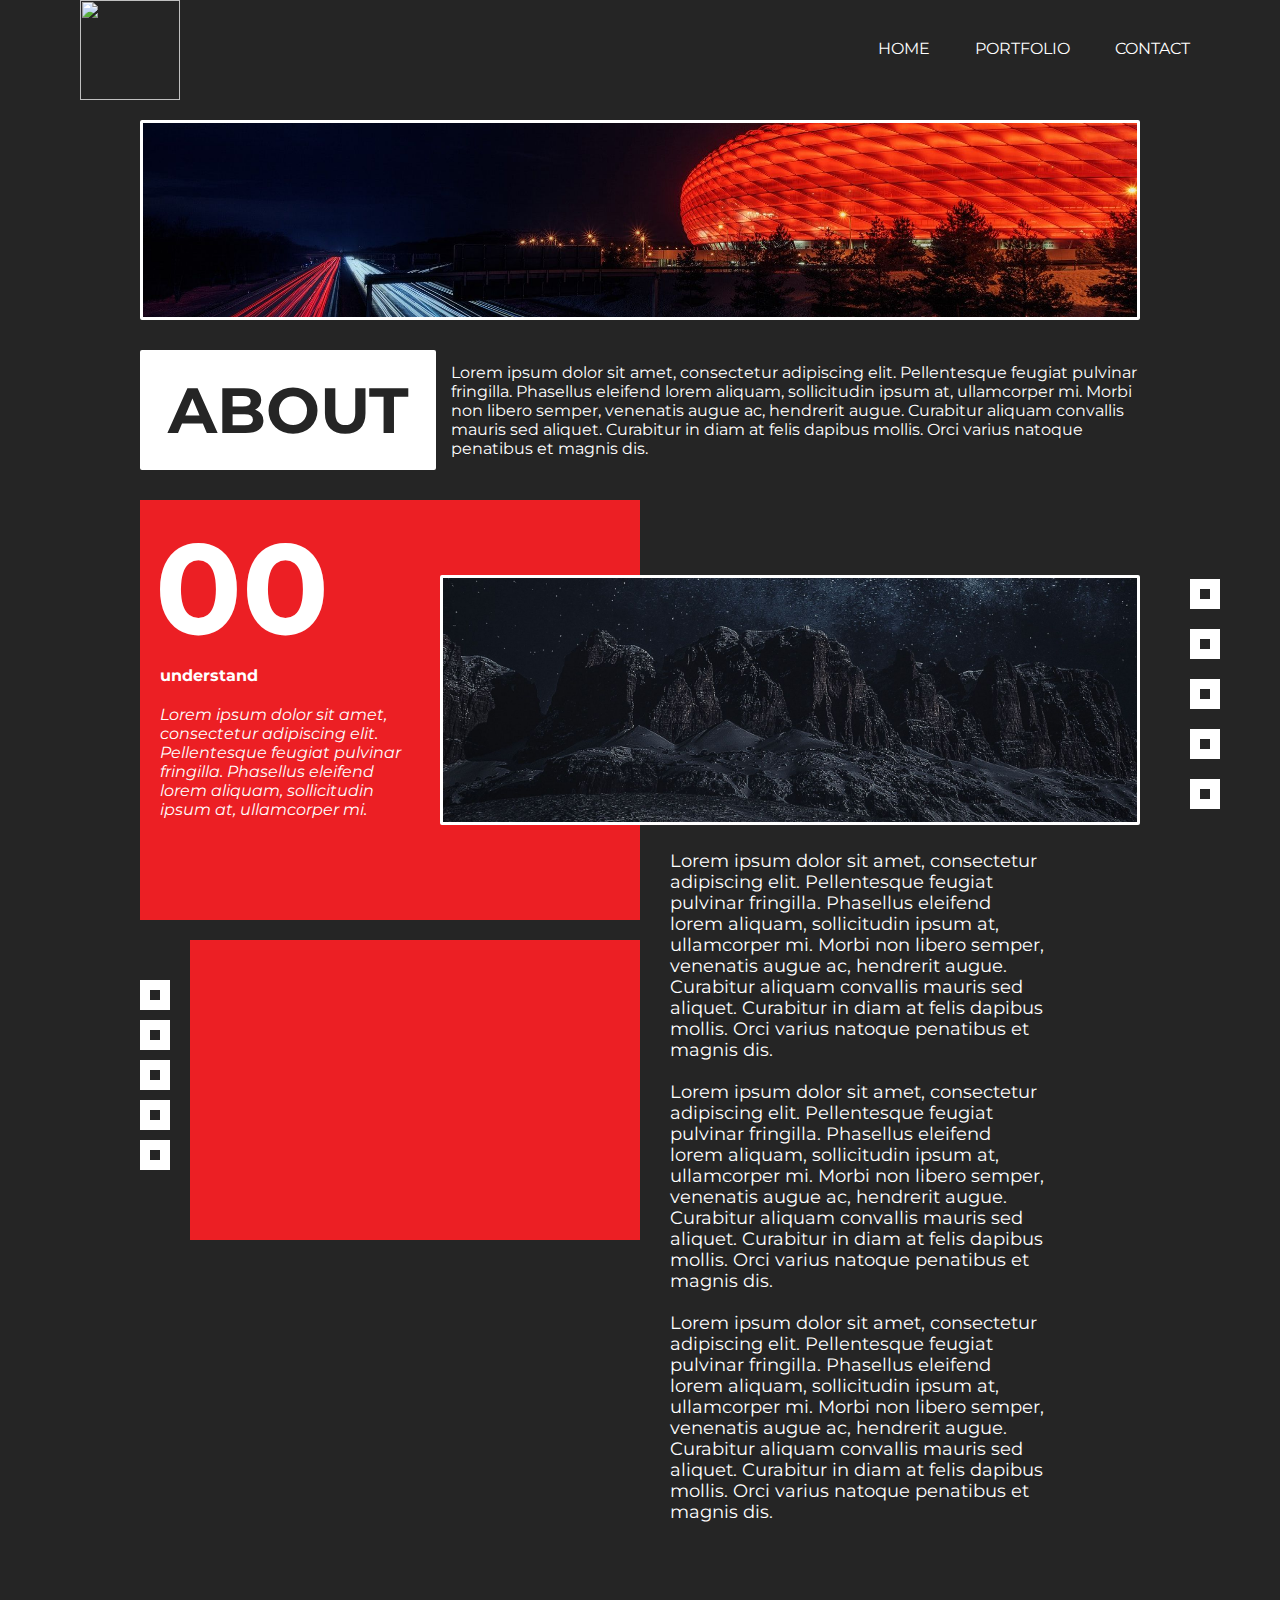
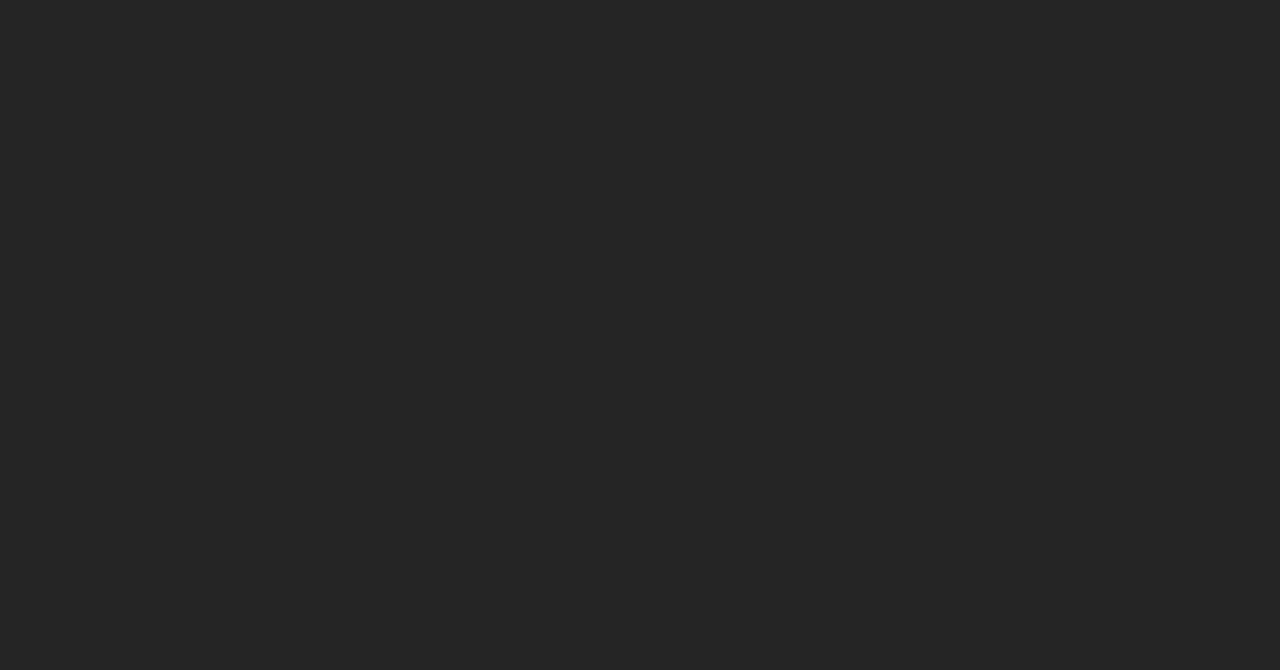
==== commit 13761a83: "update html and css about page." ====
--- a/about.html
+++ b/about.html
@@ -14,9 +14,9 @@
 				<img src="img/logos/wr_logo-compressed.png">
 			</a>
 			<div id="link_bar">
-				<a href="about.html">ABOUT</a>
-				<a src="#">PORTFOLIO</a>
-				<a src="#">CONTACT</a>
+				<a href="/home.html">HOME</a>
+				<a href="#">PORTFOLIO</a>
+				<a href="#">CONTACT</a>
 			</div>
 		</header>
 
@@ -48,6 +48,26 @@
 			</div>
 		</article>
 
+		<article id="description">
+			<div class="box_art">
+				<div class="box"></div>
+				<div class="box"></div>
+				<div class="box"></div>
+				<div class="box"></div>
+				<div class="box"></div>
+			</div>
+			<div id="desc_image_wrap">
+				<div id="desc_image_bg"></div>
+				<div id="desc_image"></div>
+			</div>
+			<div id="desc_text">
+				<p>Lorem ipsum dolor sit amet, consectetur adipiscing elit. Pellentesque feugiat pulvinar fringilla. Phasellus eleifend lorem aliquam, sollicitudin ipsum at, ullamcorper mi. Morbi non libero semper, venenatis augue ac, hendrerit augue. Curabitur aliquam convallis mauris sed aliquet. Curabitur in diam at felis dapibus mollis. Orci varius natoque penatibus et magnis dis. </p>
+				<br>
+				<p>Lorem ipsum dolor sit amet, consectetur adipiscing elit. Pellentesque feugiat pulvinar fringilla. Phasellus eleifend lorem aliquam, sollicitudin ipsum at, ullamcorper mi. Morbi non libero semper, venenatis augue ac, hendrerit augue. Curabitur aliquam convallis mauris sed aliquet. Curabitur in diam at felis dapibus mollis. Orci varius natoque penatibus et magnis dis. </p>
+				<br>
+				<p>Lorem ipsum dolor sit amet, consectetur adipiscing elit. Pellentesque feugiat pulvinar fringilla. Phasellus eleifend lorem aliquam, sollicitudin ipsum at, ullamcorper mi. Morbi non libero semper, venenatis augue ac, hendrerit augue. Curabitur aliquam convallis mauris sed aliquet. Curabitur in diam at felis dapibus mollis. Orci varius natoque penatibus et magnis dis. </p>
+			</div>
+		</article>
 
 	</div>
 	<script src=""></script>
--- a/about.css
+++ b/about.css
@@ -49,13 +49,17 @@
 	margin:0 25px;
 }
 
+article{
+	margin:0 auto;
+}
+
 #main_content{
   margin:0 auto;
   display:flex;
   flex-direction:column;
   justify-content:center;
   align-items:center;
-  max-width:700px;
+  max-width:1000px;
 }
 
 #main_banner{
@@ -95,6 +99,9 @@
 
 #about-section div:nth-child(2){
   width:70%;
+	display:flex;
+	justify-content:center;
+	align-items:center;
 }
 
 #about-section h1{
@@ -158,7 +165,8 @@
   flex-direction:column;
   position:relative;
   bottom:43%;
-  left:105%;
+  right:-105%;
+	max-width: 40px;
   z-index: 1;
 }
 
@@ -168,3 +176,50 @@
   margin:10px 0;
   border:solid 10px white;
 }
+
+#description{
+	display:flex;
+	flex-direction: row;
+	margin-top:20px;
+}
+
+#description .box_art {
+	width:5%;
+	margin-top:30px;
+}
+
+#desc_image_wrap{
+	width:45%;
+}
+
+#desc_image{
+	position:relative;
+	top:-25%;
+	left:0;
+	z-index:1;
+	width:75%;
+	margin:30px auto 0 auto;
+	height:800px;
+	background:url("img/simone_hutsch-compressed.jpg");
+	background-position: center;
+	background-size: cover;
+	z-index:1;
+}
+
+#desc_image_bg{
+	width:100%;
+	height:300px;
+	background-color:#EC1F24;
+	position:static;
+}
+
+#desc_text{
+	width:40%;
+	position:relative;
+	top:-90px;
+	left:0;
+	font-size:1.1em;
+	margin:0 5px;
+	text-align:left;
+	padding-left:25px;
+}
--- a/about_small.css
+++ b/about_small.css
@@ -1,3 +1,10 @@
+@media only screen and (max-width: 1200px) {
+  #understand .box_art{
+    display:none;
+  }
+}
+
+
 @media only screen and (max-width: 873px) {
   header{
     flex-direction:column;
@@ -6,7 +13,12 @@
 	width:90%;
 	margin-bottom:25px;
   }
-  
+
+  article{
+    margin:0 auto;
+    width:90%;
+  }
+
   #link_bar a{
 	  margin:0;
 	  padding:5px 15px;
@@ -15,7 +27,7 @@
   #main_content{
 	  max-width:873px;
   }
-  
+
   #main_banner{
     border:1px solid white;
     width:90%;
@@ -79,4 +91,51 @@
   #understand .box_art {
 	  display:none;
   }
+
+  #description{
+    flex-direction: row;
+    width:90%
+  }
+
+  #description > * {
+    width:100%;
+  }
+
+  #desc_text{
+    width:100%;
+    margin:20px 0;
+    padding:0;
+    background-color:#EC1F24;
+    padding:20px;
+  }
+
+  #description .box_art{
+    display:none;
+  }
+
+  #desc_image_wrap{
+    width:50%;
+    display:flex;
+    justify-content:center;
+    align-items: center;
+    background-color: #FFFFFF;
+  }
+
+  #desc_text{
+    width:50%;
+  }
+
+  #desc_image{
+    width:90%;
+    margin:30px 0;
+  }
+
+  #desc_image_bg{
+    display:none;
+  }
+
+  #description  *{
+    position:static;
+    margin:0;
+  }
 }
